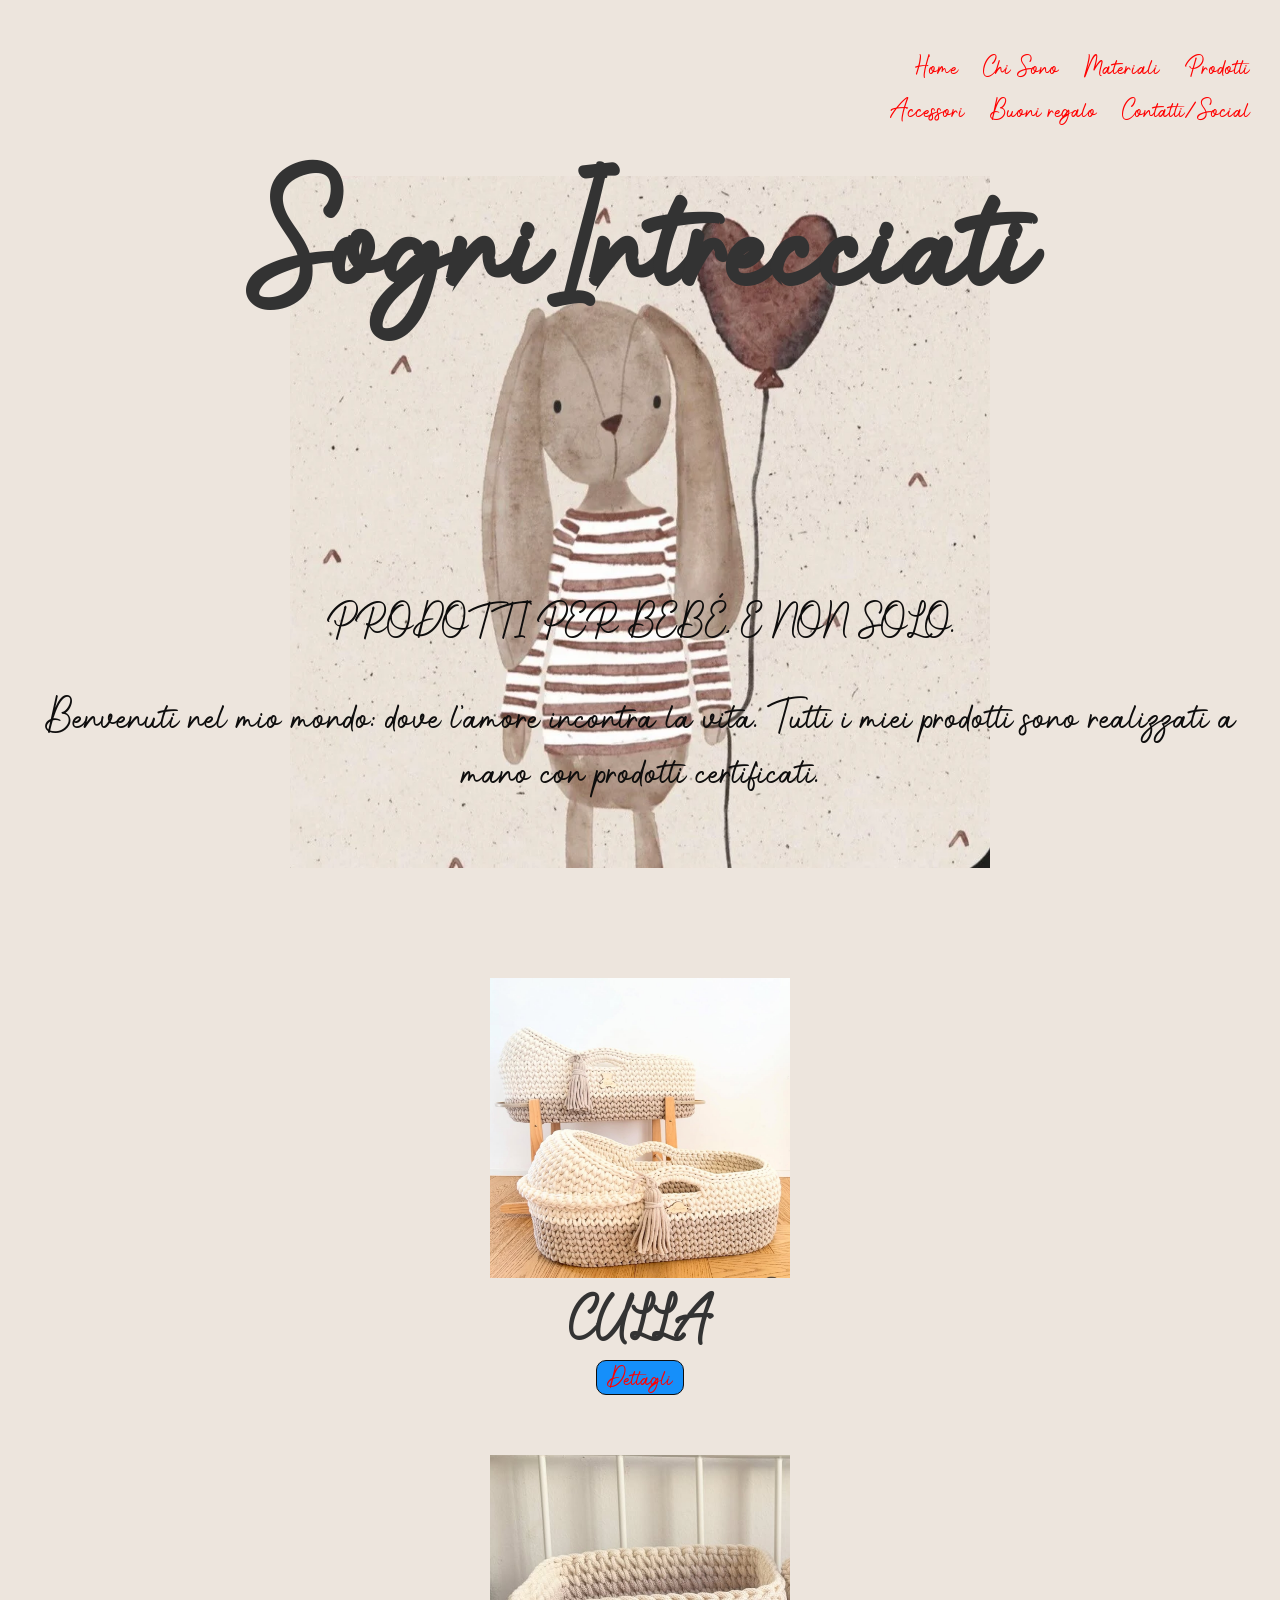
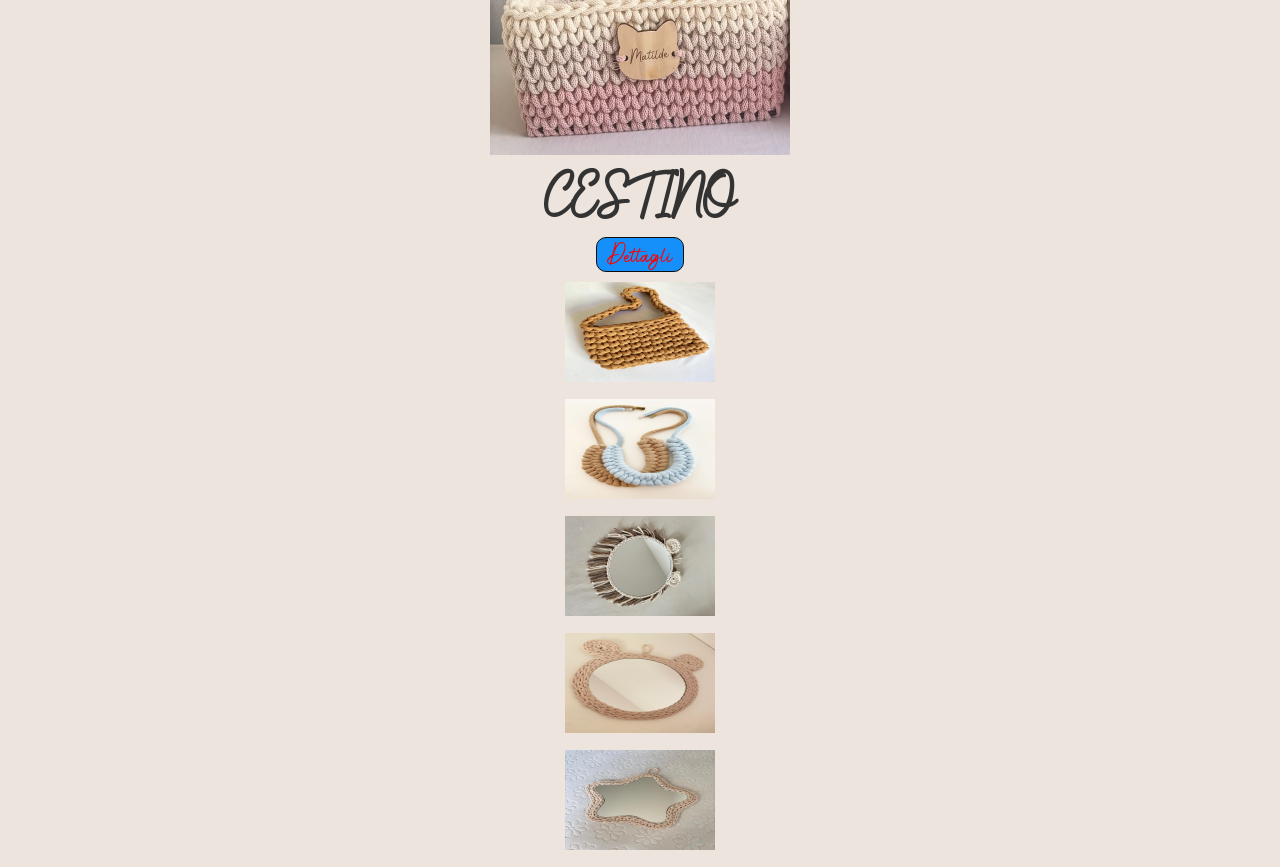
==== index.html @ f7baa065 "Merge branch 'main' of https://github.com/Danilo-comi/Sogni-intreciati" ====
<!DOCTYPE html>
<html lang="it">
<head>
    <meta charset="UTF-8">
    <meta name="viewport" content="width=device-width, initial-scale=1.0">
    <title>Sogni Intrecciati</title>
    <link rel="stylesheet" href="style.css">
    
</head>
<body>

<!--qua è da mettere un banner dove scorrerano gli sconti e le promoizioni della spedizione-->

    <div class="banner-sopra"> <!-- i vari links è meglio metterli con il rif <a> in modo da modificarli senza nessun problema-->
    <a href="/index.html">Home</a>
    <a href="/chi_sono.html">Chi Sono</a>
    <a href="/materiali.html">Materiali</a>
    <a href="/scheda-prodotto.html">Prodotti</a>
    </div>
    <div class="banner-sotto">
    <a href="/Accessori.html">Accessori</a>
    <a href="/buoni-regali">Buoni regalo</a>
    <a href="/contatti.html">Contatti/Social</a>
    </div>
    <div class="mio-banner">
    <img src="/immagini/Coniglio .jpg" alt="Coniglio">
    
    <div class="testo-sovrapposto">
        <!-- Questo finisce in alto -->
        <h1>SogniIntrecciati</h1>
        
        <!-- Questo blocco finisce in basso -->
        <div class="testi-basso">
            <p>PRODOTTI PER BEBÉ, E NON SOLO.</p>
            <p>Benvenuti nel mio mondo: dove l'amore incontra la vita. Tutti i miei prodotti sono realizzati a mano con prodotti certificati.</p>
        </div>
    </div>
</div>
  
<div class="prodotti">
    <!-- prima immagine -->
    <div class="culla">
        
     <div class="img-culla">
     <img src="/immagini/culla.jpg" alt="culla" width="300px" height="300px">
     </div>
     <div class="testo-culla">
     <h4>CULLA<h4> 
     </div>
     <div class="dettagli">
     <a href="Prodotti/Culla.html">Dettagli</a>
     </div>
    </div>


 <!-- seconda immagine -->
    <div class="cestino">
        
        <div class="img-cestino">
    <img src="/immagini/cestino.jpg" alt="cestino" width="300" height="300">
    </div>
    <div class="testo-cestino"> 
         <h4>CESTINO</h4>
        </div>
     <div class="dettagli">
    <a href="Prodotti/Cestino.html">Dettagli</a>
    </div>
    </div>
      
    <!-- terza immagine -->
    <li><img src="/immagini/BORSA MARRONE.jpg" alt="borsa marrone" width="150" height="100"></li>
    
    
    <!-- quarta immagine -->
    <li><img src="/immagini/COLLANE.jpg" alt="collane" width="150" height="100"></li>
    
    
    <!-- quinta immagine -->
    <li><img src="/immagini/SPECCHIO LEONE .jpg" alt="specchio leone" width="150" height="100"></li>
    
    
    <!-- sesta immagine -->
    <li><img src="/immagini/SPECCHIO ORSO 1.jpg" alt="specchio orso" width="150" height="100"></li>
    
    
    <!--settima immagine -->
    <li><img src="/immagini/SPECCHIO STELLA.jpg" alt="specchio stella" width="150" height="100"></li>
<div class="footer">

</div>

</div>
</body>
</html>
---- style.css ----
@font-face {
  font-family: 'Photoshoot';
  src: url('Font/Photoshoot.woff2') format('woff2');
  font-style: normal;
  font-display: swap;
}

body {
  /* Scegli il colore di sfondo che preferisci per tutta la pagina */
  background-color: #EDE5DD;
  background-image: url("data:image/svg+xml,%3Csvg xmlns='http://w3.org' width='120' height='120' viewBox='0 0 120 120'%3E%3Ccircle cx='18' cy='24' r='1.1' fill='%234A433E' opacity='0.65'/%3E%3Ccircle cx='75' cy='15' r='0.8' fill='%23C4B9AE' opacity='0.8'/%3E%3Ccircle cx='105' cy='48' r='1.3' fill='%234A433E' opacity='0.5'/%3E%3Ccircle cx='42' cy='68' r='0.9' fill='%23C4B9AE' opacity='0.9'/%3E%3Ccircle cx='88' cy='92' r='1.2' fill='%234A433E' opacity='0.6'/%3E%3Ccircle cx='15' cy='98' r='0.7' fill='%234A433E' opacity='0.5'/%3E%3Ccircle cx='62' cy='45' r='0.8' fill='%234A433E' opacity='0.4'/%3E%3Ccircle cx='32' cy='112' r='1' fill='%23C4B9AE' opacity='0.75'/%3E%3Ccircle cx='112' cy='105' r='0.8' fill='%23C4B9AE' opacity='0.85'/%3E%3C/svg%3E");
  background-repeat: repeat;
  color: #38312C;
  box-sizing: border-box;
  margin: 0;
  padding: 0;
  overflow-x: hidden;/* Evita lo scorrimento orizzontale */
  /* Il browser cercherà il font "Photoshoot" tra quelli installati nel sistema */
  font-family: "Photoshoot", sans-serif;
  color: #333;
}

a {
  text-decoration: none; /* toglie la sottolineatura */
  border: none; /* toglie il bordo*/
  border-radius: 10px;
  background-color: transparent;
  color: red;
  font-size: 24px;
  box-sizing: border-box;
  margin-inline: 10px;
  font-family: "Photoshoot", sans-serif;
}

.banner-sopra, .banner-sotto{
  display: flex;
  align-items: center;
  justify-content: flex-end;
  border: none;
  background-color: transparent;
  gap: 5px;
  margin: 50px 20px 50px 0;
}

.banner-sotto{
  margin-top: -40px;
}

/* 1. Crea la griglia che unisce gli elementi nello stesso spazio */
.mio-banner {
  display: grid;
  width: 100%;
  max-width: 700px;
  /* Puoi ridimensionare il box modificando questo valore */
  margin: 0 auto;
  /* Centra il box nella pagina */
  position: relative;
  margin-top: 20px;
}

.mio-banner>* {
  grid-column: 1;
  grid-row: 1;
}

.mio-banner img {
  width: 100%;
  height: auto;
  display: block;
}

/* La magia avviene qui */
.testo-sovrapposto {
  display: flex;
  flex-direction: column;
  justify-content: space-between;
  /* Spinge il titolo in alto e il blocco dei paragrafi in basso */
  align-items: center;
  text-align: center;
  padding: 30px 20px;
  width: 100vw;
  /* Larghezza 100% della finestra del browser */
  position: relative;
  left: 50%;
  right: 50%;
  margin-left: -50vw;
  margin-right: -50vw;
  box-sizing: border-box;
}

/* Stili del testo */
.testo-sovrapposto h1 {
  font-size: 150px;
  color: #333333;
  margin-top: -90px;
  padding: 20px;
}

.testi-basso {
  width: 100%;
  font-size: 40px;
  color: #0e0d0d;
  padding-top: 30px;
}

.prodotti {
  display: flex;
  flex-direction: column;
  justify-content: space-between;
  align-items: center;
  text-align: center;
  list-style: none;
  padding-top: 60px;
  gap: 10px;
}

.dettagli {
  border: #0e0d0d 1px solid;
  margin-left: 100px;
  margin-right: 100px;
  text-align: center;
  border-radius: 10px;
  align-content: center;
  background-color: rgb(21, 143, 250);
  margin-top: auto;
}

.culla {
  display: flex;
  flex-direction: column;
  justify-content: center;
  align-items: center;
  margin-top: 50px;
}

.testo-culla {
  font-size: 50px;
  margin: -60px;
}

.img-culla {
  display: flex;
}

.cestino {
  display: flex;
  flex-direction: column;
  justify-content: center;
  align-items: center;
  margin-top: 50px;
}

.testo-cestino {
  font-size: 50px;
  margin: -60px;
}

.img-cestino {
  display: flex;
}
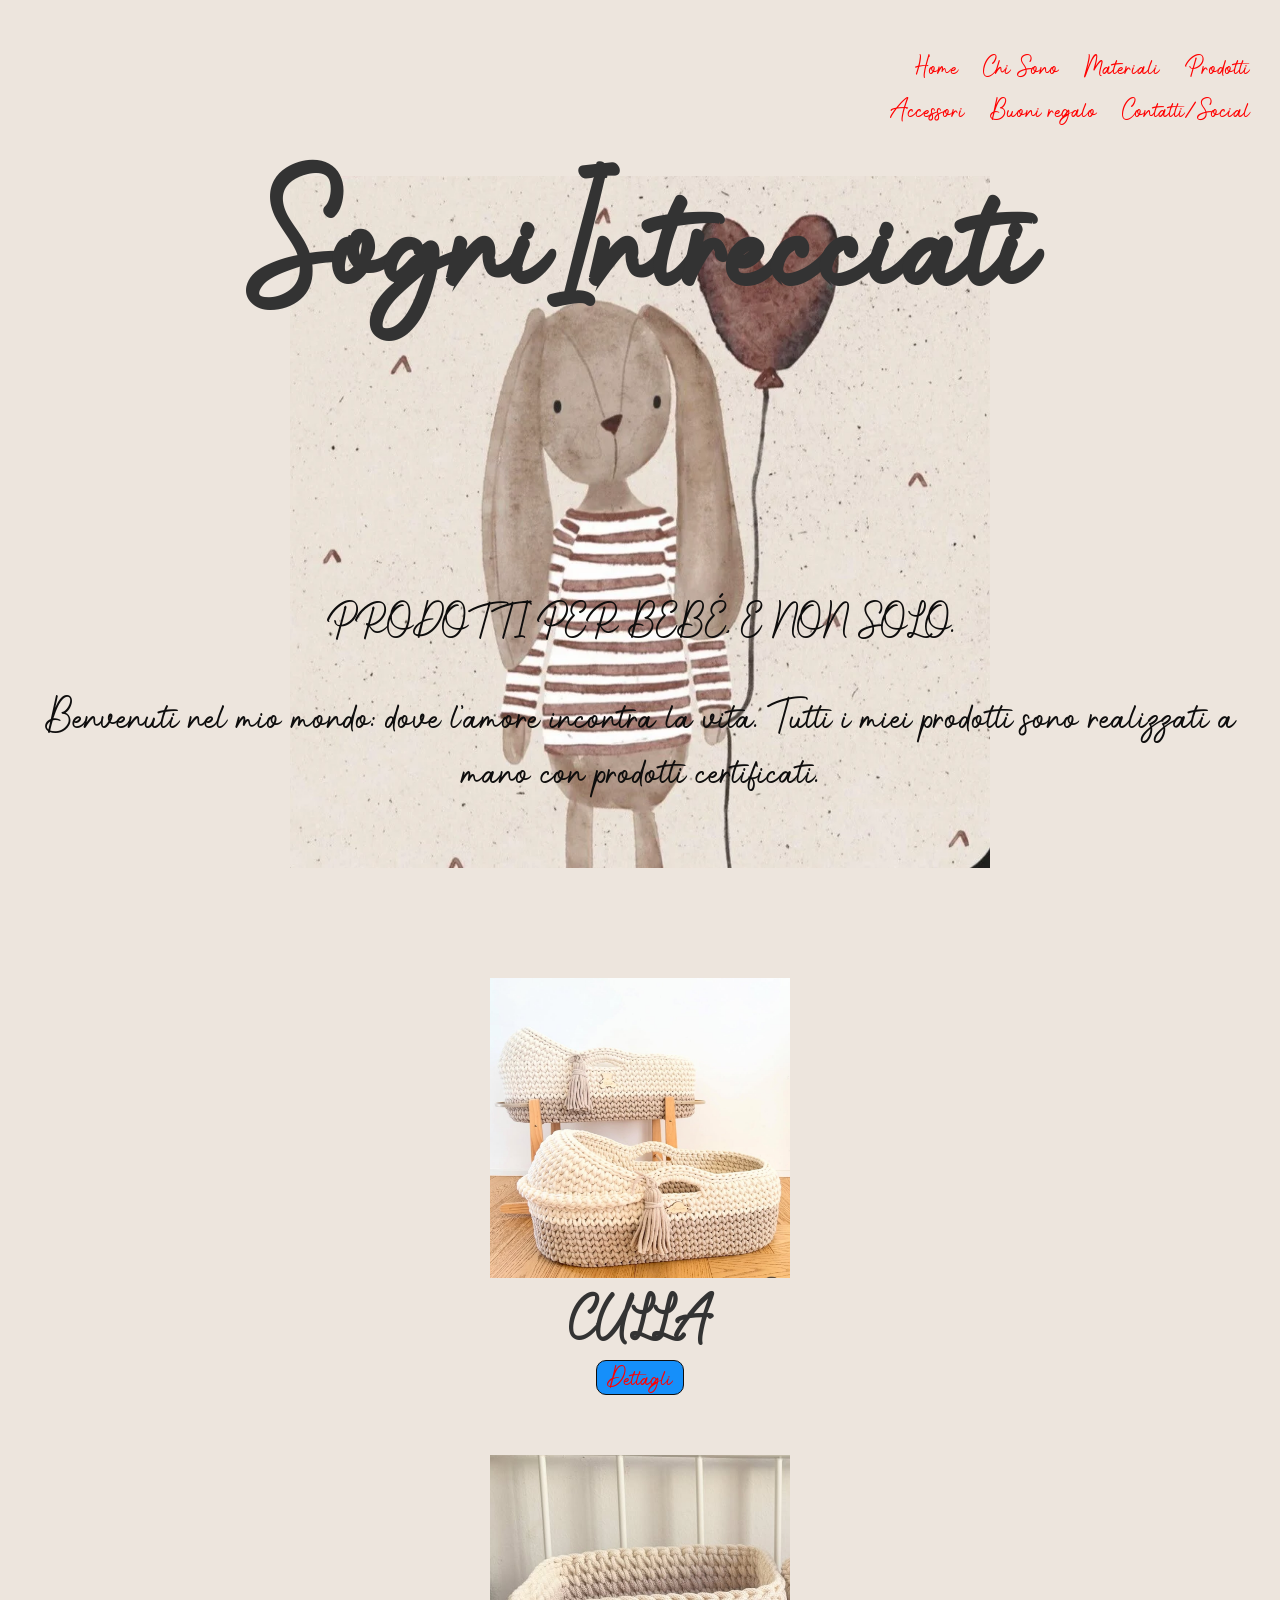
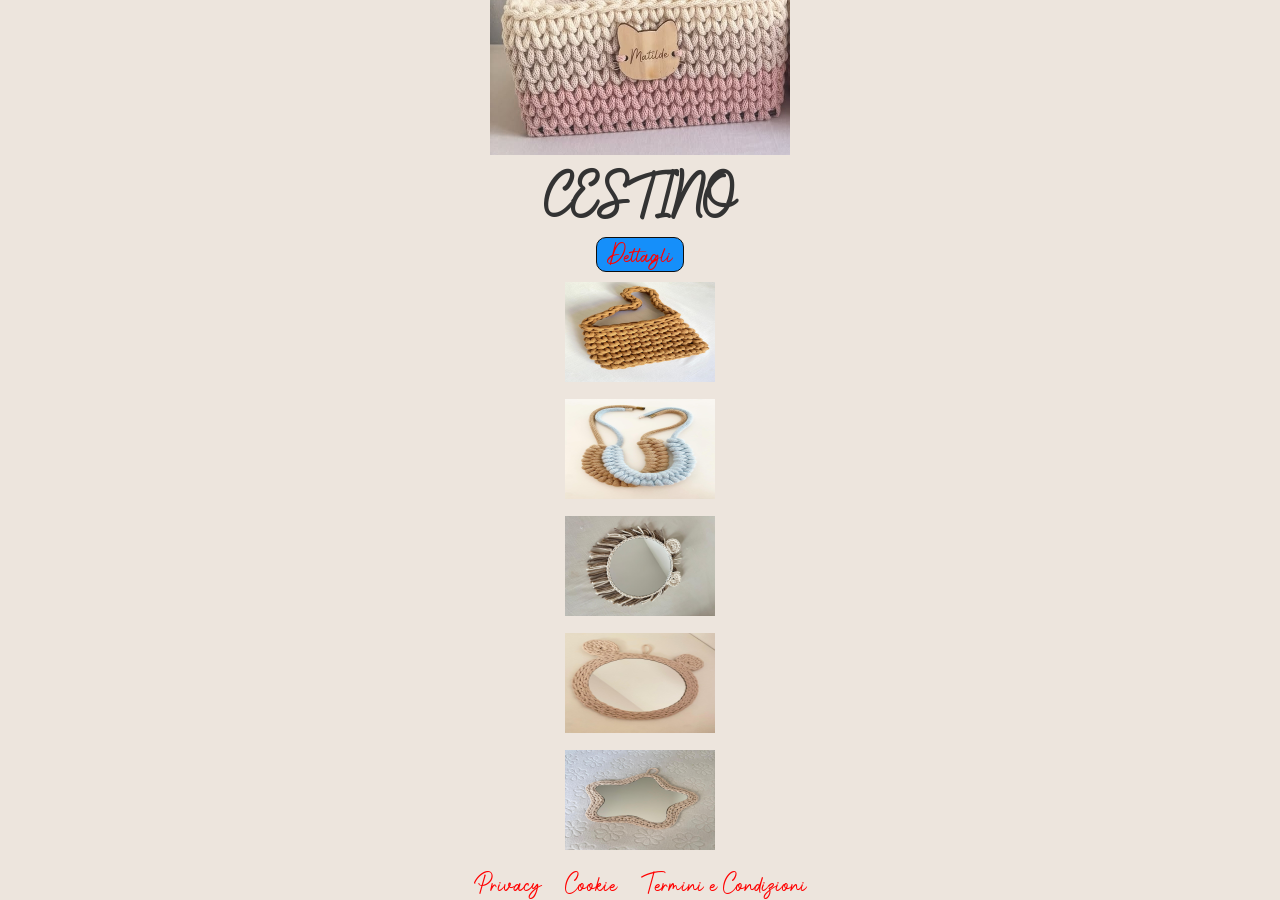
==== commit 95793c7e: "aggiunto privacy, cookie e termini-condizioni e modificato style.css per tutti" ====
--- a/index.html
+++ b/index.html
@@ -1,94 +1,101 @@
 <!DOCTYPE html>
 <html lang="it">
+
 <head>
     <meta charset="UTF-8">
     <meta name="viewport" content="width=device-width, initial-scale=1.0">
     <title>Sogni Intrecciati</title>
     <link rel="stylesheet" href="style.css">
-    
+
 </head>
+
 <body>
 
-<!--qua è da mettere un banner dove scorrerano gli sconti e le promoizioni della spedizione-->
+    <!--qua è da mettere un banner dove scorrerano gli sconti e le promoizioni della spedizione-->
 
-    <div class="banner-sopra"> <!-- i vari links è meglio metterli con il rif <a> in modo da modificarli senza nessun problema-->
-    <a href="/index.html">Home</a>
-    <a href="/chi_sono.html">Chi Sono</a>
-    <a href="/materiali.html">Materiali</a>
-    <a href="/scheda-prodotto.html">Prodotti</a>
+    <div class="banner-sopra">
+        <!-- i vari links è meglio metterli con il rif <a> in modo da modificarli senza nessun problema-->
+        <a href="/index.html">Home</a>
+        <a href="/chi_sono.html">Chi Sono</a>
+        <a href="/materiali.html">Materiali</a>
+        <a href="/scheda-prodotto.html">Prodotti</a>
     </div>
     <div class="banner-sotto">
-    <a href="/Accessori.html">Accessori</a>
-    <a href="/buoni-regali">Buoni regalo</a>
-    <a href="/contatti.html">Contatti/Social</a>
+        <a href="/Accessori.html">Accessori</a>
+        <a href="/buoni-regali">Buoni regalo</a>
+        <a href="/contatti.html">Contatti/Social</a>
     </div>
     <div class="mio-banner">
-    <img src="/immagini/Coniglio .jpg" alt="Coniglio">
-    
-    <div class="testo-sovrapposto">
-        <!-- Questo finisce in alto -->
-        <h1>SogniIntrecciati</h1>
-        
-        <!-- Questo blocco finisce in basso -->
-        <div class="testi-basso">
-            <p>PRODOTTI PER BEBÉ, E NON SOLO.</p>
-            <p>Benvenuti nel mio mondo: dove l'amore incontra la vita. Tutti i miei prodotti sono realizzati a mano con prodotti certificati.</p>
+        <img src="/immagini/Coniglio .jpg" alt="Coniglio">
+
+        <div class="testo-sovrapposto">
+            <!-- Questo finisce in alto -->
+            <h1>SogniIntrecciati</h1>
+
+            <!-- Questo blocco finisce in basso -->
+            <div class="testi-basso">
+                <p>PRODOTTI PER BEBÉ, E NON SOLO.</p>
+                <p>Benvenuti nel mio mondo: dove l'amore incontra la vita. Tutti i miei prodotti sono realizzati a mano
+                    con prodotti certificati.</p>
+            </div>
         </div>
     </div>
-</div>
-  
-<div class="prodotti">
-    <!-- prima immagine -->
-    <div class="culla">
-        
-     <div class="img-culla">
-     <img src="/immagini/culla.jpg" alt="culla" width="300px" height="300px">
-     </div>
-     <div class="testo-culla">
-     <h4>CULLA<h4> 
-     </div>
-     <div class="dettagli">
-     <a href="Prodotti/Culla.html">Dettagli</a>
-     </div>
-    </div>
+
+    <div class="prodotti">
+        <!-- prima immagine -->
+        <div class="culla">
+
+            <div class="img-culla">
+                <img src="/immagini/culla.jpg" alt="culla" width="300px" height="300px">
+            </div>
+            <div class="testo-culla">
+                <h4>CULLA<h4>
+            </div>
+            <div class="dettagli">
+                <a href="Prodotti/Culla.html">Dettagli</a>
+            </div>
+        </div>
 
 
- <!-- seconda immagine -->
-    <div class="cestino">
-        
-        <div class="img-cestino">
-    <img src="/immagini/cestino.jpg" alt="cestino" width="300" height="300">
+        <!-- seconda immagine -->
+        <div class="cestino">
+
+            <div class="img-cestino">
+                <img src="/immagini/cestino.jpg" alt="cestino" width="300" height="300">
+            </div>
+            <div class="testo-cestino">
+                <h4>CESTINO</h4>
+            </div>
+            <div class="dettagli">
+                <a href="Prodotti/Cestino.html">Dettagli</a>
+            </div>
+        </div>
+
+        <!-- terza immagine -->
+        <li><img src="/immagini/BORSA MARRONE.jpg" alt="borsa marrone" width="150" height="100"></li>
+
+
+        <!-- quarta immagine -->
+        <li><img src="/immagini/COLLANE.jpg" alt="collane" width="150" height="100"></li>
+
+
+        <!-- quinta immagine -->
+        <li><img src="/immagini/SPECCHIO LEONE .jpg" alt="specchio leone" width="150" height="100"></li>
+
+
+        <!-- sesta immagine -->
+        <li><img src="/immagini/SPECCHIO ORSO 1.jpg" alt="specchio orso" width="150" height="100"></li>
+
+
+        <!--settima immagine -->
+        <li><img src="/immagini/SPECCHIO STELLA.jpg" alt="specchio stella" width="150" height="100"></li>
+        <div class="footer">
+            <a href="/privacy-police.html">Privacy</a>
+            <a href="/cookie-police.html">Cookie</a>
+            <a href="/termini-condizioni.html">Termini e Condizioni</a>
+        </div>
+
     </div>
-    <div class="testo-cestino"> 
-         <h4>CESTINO</h4>
-        </div>
-     <div class="dettagli">
-    <a href="Prodotti/Cestino.html">Dettagli</a>
-    </div>
-    </div>
-      
-    <!-- terza immagine -->
-    <li><img src="/immagini/BORSA MARRONE.jpg" alt="borsa marrone" width="150" height="100"></li>
-    
-    
-    <!-- quarta immagine -->
-    <li><img src="/immagini/COLLANE.jpg" alt="collane" width="150" height="100"></li>
-    
-    
-    <!-- quinta immagine -->
-    <li><img src="/immagini/SPECCHIO LEONE .jpg" alt="specchio leone" width="150" height="100"></li>
-    
-    
-    <!-- sesta immagine -->
-    <li><img src="/immagini/SPECCHIO ORSO 1.jpg" alt="specchio orso" width="150" height="100"></li>
-    
-    
-    <!--settima immagine -->
-    <li><img src="/immagini/SPECCHIO STELLA.jpg" alt="specchio stella" width="150" height="100"></li>
-<div class="footer">
+</body>
 
-</div>
-
-</div>
-</body>
 </html>
--- a/style.css
+++ b/style.css
@@ -157,4 +157,117 @@
 
 .img-cestino {
   display: flex;
-}+}
+
+
+
+
+
+
+
+
+
+
+
+
+
+
+
+
+
+
+
+
+
+
+
+
+
+
+
+/* Stili per le pagine legali (Privacy, Cookie, Termini) */
+.legal-header {
+  background-color: #ffffff;
+  border-bottom: 1px solid #e5e7eb;
+  padding: 1rem 1.5rem;
+}
+
+.legal-header-container {
+  max-width: 800px;
+  margin: 0 auto;
+  display: flex;
+  justify-content: space-between;
+  align-items: center;
+}
+
+.brand-link {
+  font-weight: 700;
+  font-size: 1.2rem;
+  color: #111827;
+  text-decoration: none;
+}
+
+.back-link {
+  font-size: 0.9rem;
+  color: #4b5563;
+  text-decoration: none;
+  font-weight: 500;
+}
+
+.back-link:hover {
+  color: #111827;
+  text-decoration: underline;
+}
+
+.legal-page {
+ background-color: transparent;
+  padding: 3rem 1.5rem;
+  min-height: 70vh;
+}
+
+.legal-content {
+  max-width: 800px; /* Larghezza ideale per la lettura di testi lunghi */
+  margin: 0 auto;
+  background-color: #F6F1EC;
+  border: 1px solid #D5C8BC;
+  padding: 2.5rem;
+  border-radius: 8px;
+  box-shadow: 0 1px 3px rgba(0, 0, 0, 0.08);
+  font-family: system-ui, -apple-system, sans-serif;
+  color: #374151;
+  line-height: 1.7;
+}
+
+.legal-content h1 {
+  font-size: 2rem;
+  color: #111827;
+  margin-bottom: 0.5rem;
+}
+
+.last-updated {
+  font-size: 0.85rem;
+  color: #6b7280;
+  margin-bottom: 2rem;
+  padding-bottom: 1rem;
+  border-bottom: 1px solid #e5e7eb;
+}
+
+.legal-content section {
+  margin-bottom: 1.75rem;
+}
+
+.legal-content h2 {
+  font-size: 1.25rem;
+  color: #1f2937;
+  margin-bottom: 0.75rem;
+}
+
+.legal-content p,
+.legal-content ul {
+  margin-bottom: 1rem;
+  font-size: 0.95rem;
+}
+
+.legal-content ul {
+  padding-left: 1.5rem;
+}
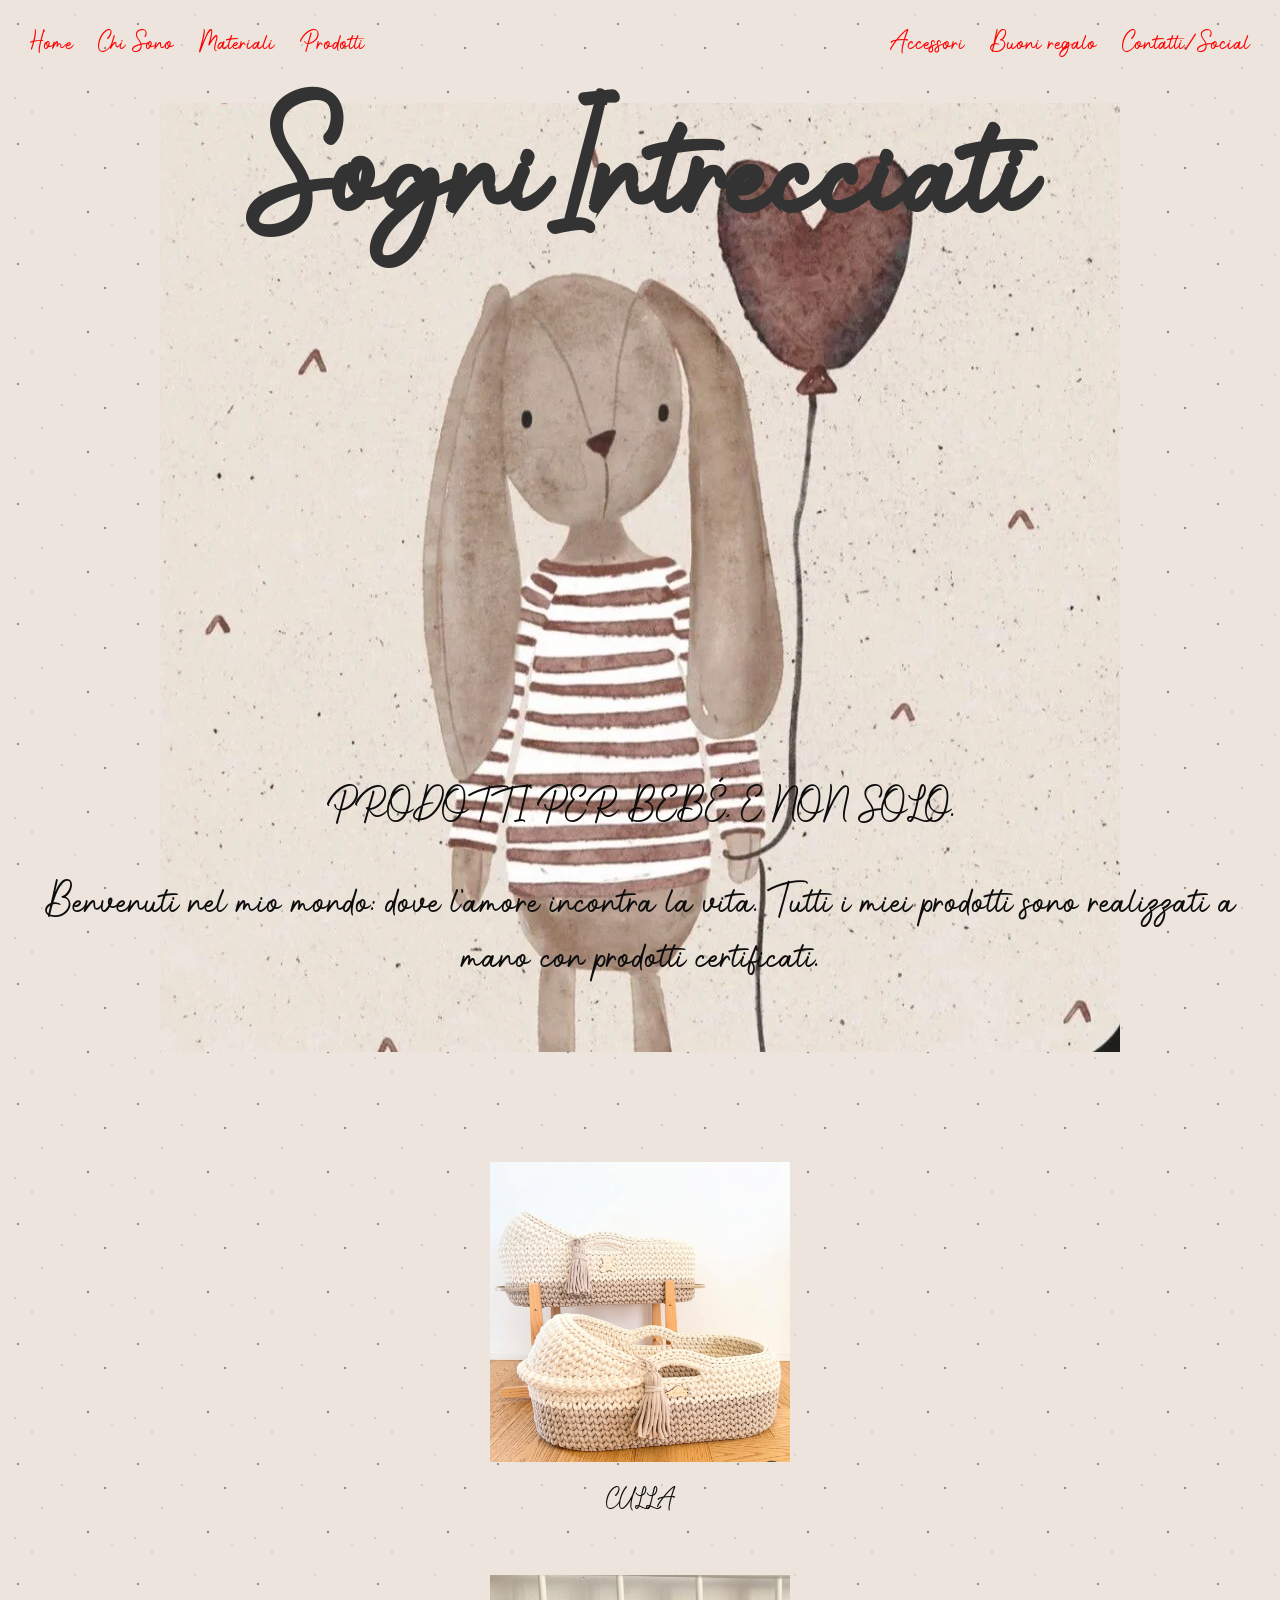
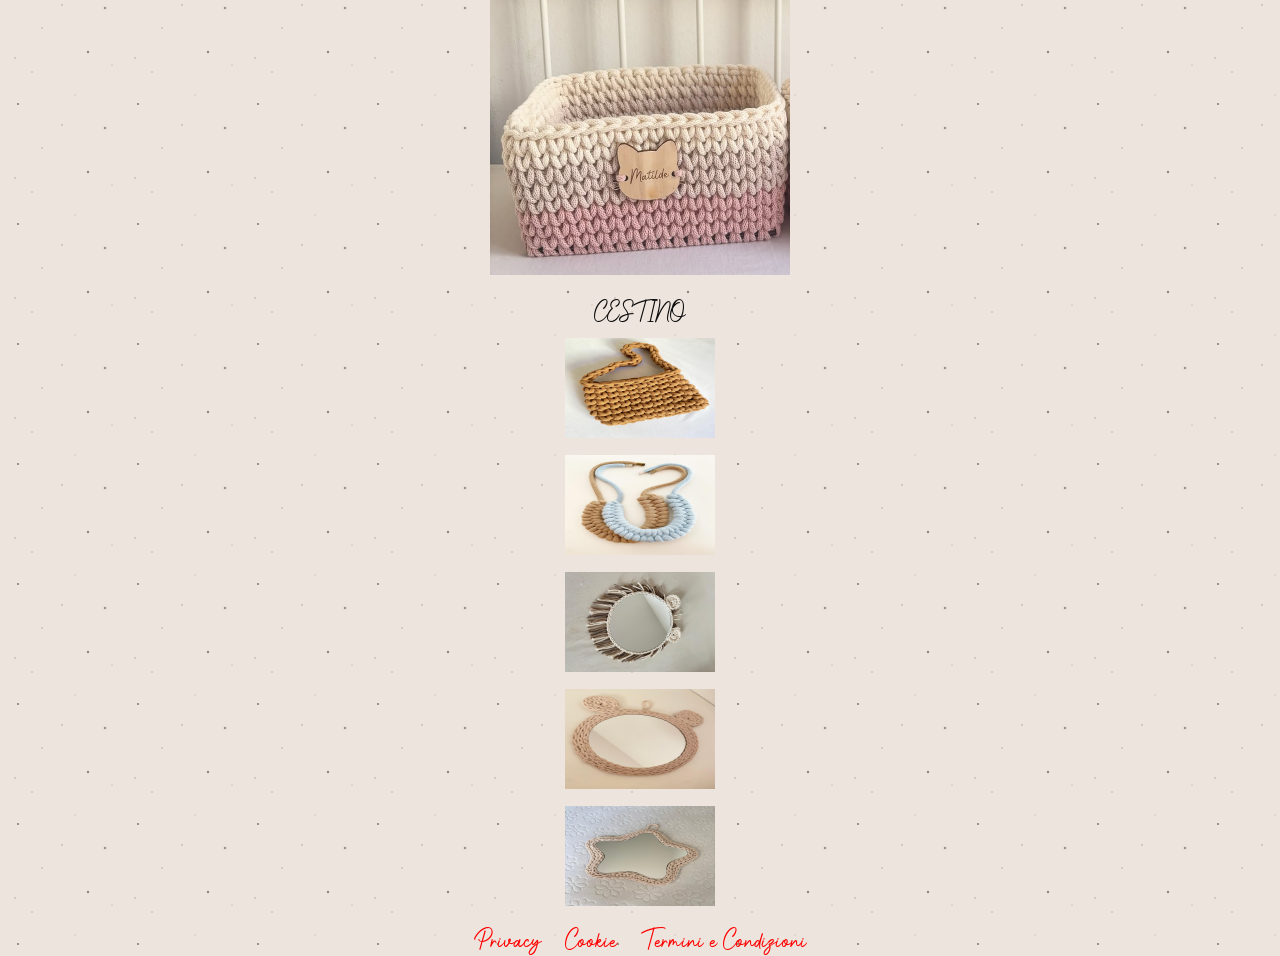
==== commit dff52216: "aggiorn. chi-sono e cestino" ====
--- a/index.html
+++ b/index.html
@@ -13,18 +13,19 @@
 
     <!--qua è da mettere un banner dove scorrerano gli sconti e le promoizioni della spedizione-->
 
-    <div class="banner-sopra">
-        <!-- i vari links è meglio metterli con il rif <a> in modo da modificarli senza nessun problema-->
-        <a href="/index.html">Home</a>
-        <a href="/chi_sono.html">Chi Sono</a>
-        <a href="/materiali.html">Materiali</a>
-        <a href="/scheda-prodotto.html">Prodotti</a>
-    </div>
-    <div class="banner-sotto">
-        <a href="/Accessori.html">Accessori</a>
-        <a href="/buoni-regali">Buoni regalo</a>
-        <a href="/contatti.html">Contatti/Social</a>
-    </div>
+    <header class="bottoni">
+        <nav class="banner-sopra" aria-label="Navigazione principale">
+            <a href="/index.html">Home</a>
+            <a href="/chi-sono.html">Chi Sono</a>
+            <a href="/materiali.html">Materiali</a>
+            <a href="Prodotti/Cestino.html">Prodotti</a>
+        </nav>
+        <nav class="banner-sotto" aria-label="Navigazione secondaria">
+            <a href="/accessori.html">Accessori</a>
+            <a href="/buoni-regalo.html">Buoni regalo</a>
+            <a href="/contatti.html">Contatti/Social</a>
+        </nav>
+    </header>
     <div class="mio-banner">
         <img src="/immagini/Coniglio .jpg" alt="Coniglio">
 
@@ -48,11 +49,9 @@
             <div class="img-culla">
                 <img src="/immagini/culla.jpg" alt="culla" width="300px" height="300px">
             </div>
-            <div class="testo-culla">
-                <h4>CULLA<h4>
-            </div>
+
             <div class="dettagli">
-                <a href="Prodotti/Culla.html">Dettagli</a>
+                <a href="Prodotti/Culla.html">CULLA</a>
             </div>
         </div>
 
@@ -63,11 +62,9 @@
             <div class="img-cestino">
                 <img src="/immagini/cestino.jpg" alt="cestino" width="300" height="300">
             </div>
-            <div class="testo-cestino">
-                <h4>CESTINO</h4>
-            </div>
+
             <div class="dettagli">
-                <a href="Prodotti/Cestino.html">Dettagli</a>
+                <a href="Prodotti/Cestino.html">CESTINO </a>
             </div>
         </div>
 
@@ -89,11 +86,15 @@
 
         <!--settima immagine -->
         <li><img src="/immagini/SPECCHIO STELLA.jpg" alt="specchio stella" width="150" height="100"></li>
-        <div class="footer">
+
+
+
+
+        <footer class="footer">
             <a href="/privacy-police.html">Privacy</a>
             <a href="/cookie-police.html">Cookie</a>
             <a href="/termini-condizioni.html">Termini e Condizioni</a>
-        </div>
+        </footer>
 
     </div>
 </body>
--- a/style.css
+++ b/style.css
@@ -6,23 +6,21 @@
 }
 
 body {
-  /* Scegli il colore di sfondo che preferisci per tutta la pagina */
   background-color: #EDE5DD;
-  background-image: url("data:image/svg+xml,%3Csvg xmlns='http://w3.org' width='120' height='120' viewBox='0 0 120 120'%3E%3Ccircle cx='18' cy='24' r='1.1' fill='%234A433E' opacity='0.65'/%3E%3Ccircle cx='75' cy='15' r='0.8' fill='%23C4B9AE' opacity='0.8'/%3E%3Ccircle cx='105' cy='48' r='1.3' fill='%234A433E' opacity='0.5'/%3E%3Ccircle cx='42' cy='68' r='0.9' fill='%23C4B9AE' opacity='0.9'/%3E%3Ccircle cx='88' cy='92' r='1.2' fill='%234A433E' opacity='0.6'/%3E%3Ccircle cx='15' cy='98' r='0.7' fill='%234A433E' opacity='0.5'/%3E%3Ccircle cx='62' cy='45' r='0.8' fill='%234A433E' opacity='0.4'/%3E%3Ccircle cx='32' cy='112' r='1' fill='%23C4B9AE' opacity='0.75'/%3E%3Ccircle cx='112' cy='105' r='0.8' fill='%23C4B9AE' opacity='0.85'/%3E%3C/svg%3E");
+  background-image: url("data:image/svg+xml,%3Csvg xmlns='http://www.w3.org/2000/svg' width='120' height='120' viewBox='0 0 120 120'%3E%3Ccircle cx='18' cy='24' r='1.1' fill='%234A433E' opacity='0.65'/%3E%3Ccircle cx='75' cy='15' r='0.8' fill='%23C4B9AE' opacity='0.8'/%3E%3Ccircle cx='105' cy='48' r='1.3' fill='%234A433E' opacity='0.5'/%3E%3Ccircle cx='42' cy='68' r='0.9' fill='%23C4B9AE' opacity='0.9'/%3E%3Ccircle cx='88' cy='92' r='1.2' fill='%234A433E' opacity='0.6'/%3E%3Ccircle cx='15' cy='98' r='0.7' fill='%234A433E' opacity='0.5'/%3E%3Ccircle cx='62' cy='45' r='0.8' fill='%234A433E' opacity='0.4'/%3E%3Ccircle cx='32' cy='112' r='1' fill='%23C4B9AE' opacity='0.75'/%3E%3Ccircle cx='112' cy='105' r='0.8' fill='%23C4B9AE' opacity='0.85'/%3E%3C/svg%3E");
   background-repeat: repeat;
   color: #38312C;
-  box-sizing: border-box;
   margin: 0;
   padding: 0;
-  overflow-x: hidden;/* Evita lo scorrimento orizzontale */
-  /* Il browser cercherà il font "Photoshoot" tra quelli installati nel sistema */
+  overflow-x: hidden;
   font-family: "Photoshoot", sans-serif;
-  color: #333;
 }
 
 a {
-  text-decoration: none; /* toglie la sottolineatura */
-  border: none; /* toglie il bordo*/
+  text-decoration: none;
+  /* toglie la sottolineatura */
+  border: none;
+  /* toglie il bordo*/
   border-radius: 10px;
   background-color: transparent;
   color: red;
@@ -30,31 +28,55 @@
   box-sizing: border-box;
   margin-inline: 10px;
   font-family: "Photoshoot", sans-serif;
-}
-
-.banner-sopra, .banner-sotto{
-  display: flex;
-  align-items: center;
-  justify-content: flex-end;
+  transition: opacity 0.2s ease;
+}
+
+/* ==========================================================================
+   4. LINK E MENU DI NAVIGAZIONE
+   Definisce l'aspetto dei link (<a>) e centra le due righe del menu superiore.
+   ========================================================================== */
+a {
+  text-decoration: none;
   border: none;
+  border-radius: 10px;
   background-color: transparent;
+  color: red;
+  font-size: 24px;
+  margin-inline: 10px;
+  font-family: "Photoshoot", sans-serif;
+  transition: opacity 0.2s ease;
+}
+
+
+.bottoni {
+  display: flex;
+  flex-wrap: wrap;
+  justify-content: space-between;
+  align-items: center;
+  padding: 25px 20px;
+  gap: 15px;
+}
+
+.banner-sopra,
+.banner-sotto {
+  display: flex;
+  flex-wrap: wrap;
+  align-items: center;
   gap: 5px;
-  margin: 50px 20px 50px 0;
-}
-
-.banner-sotto{
-  margin-top: -40px;
-}
+  margin: 0;
+}
+
 
 /* 1. Crea la griglia che unisce gli elementi nello stesso spazio */
 .mio-banner {
   display: grid;
+  justify-content: center;
   width: 100%;
   max-width: 700px;
   /* Puoi ridimensionare il box modificando questo valore */
   margin: 0 auto;
+  position: relative;
   /* Centra il box nella pagina */
-  position: relative;
   margin-top: 20px;
 }
 
@@ -63,11 +85,7 @@
   grid-row: 1;
 }
 
-.mio-banner img {
-  width: 100%;
-  height: auto;
-  display: block;
-}
+
 
 /* La magia avviene qui */
 .testo-sovrapposto {
@@ -115,14 +133,16 @@
 }
 
 .dettagli {
-  border: #0e0d0d 1px solid;
   margin-left: 100px;
   margin-right: 100px;
   text-align: center;
   border-radius: 10px;
   align-content: center;
-  background-color: rgb(21, 143, 250);
-  margin-top: auto;
+  margin-top: 20px;
+}
+
+.dettagli a {
+  color: #0e0d0d;
 }
 
 .culla {
@@ -220,16 +240,16 @@
 }
 
 .legal-page {
- background-color: transparent;
+  background-color: transparent;
   padding: 3rem 1.5rem;
   min-height: 70vh;
 }
 
 .legal-content {
-  max-width: 800px; /* Larghezza ideale per la lettura di testi lunghi */
+  max-width: 800px;
+  /* Larghezza ideale per la lettura di testi lunghi */
   margin: 0 auto;
   background-color: #F6F1EC;
-  border: 1px solid #D5C8BC;
   padding: 2.5rem;
   border-radius: 8px;
   box-shadow: 0 1px 3px rgba(0, 0, 0, 0.08);
@@ -270,4 +290,4 @@
 
 .legal-content ul {
   padding-left: 1.5rem;
-}
+}
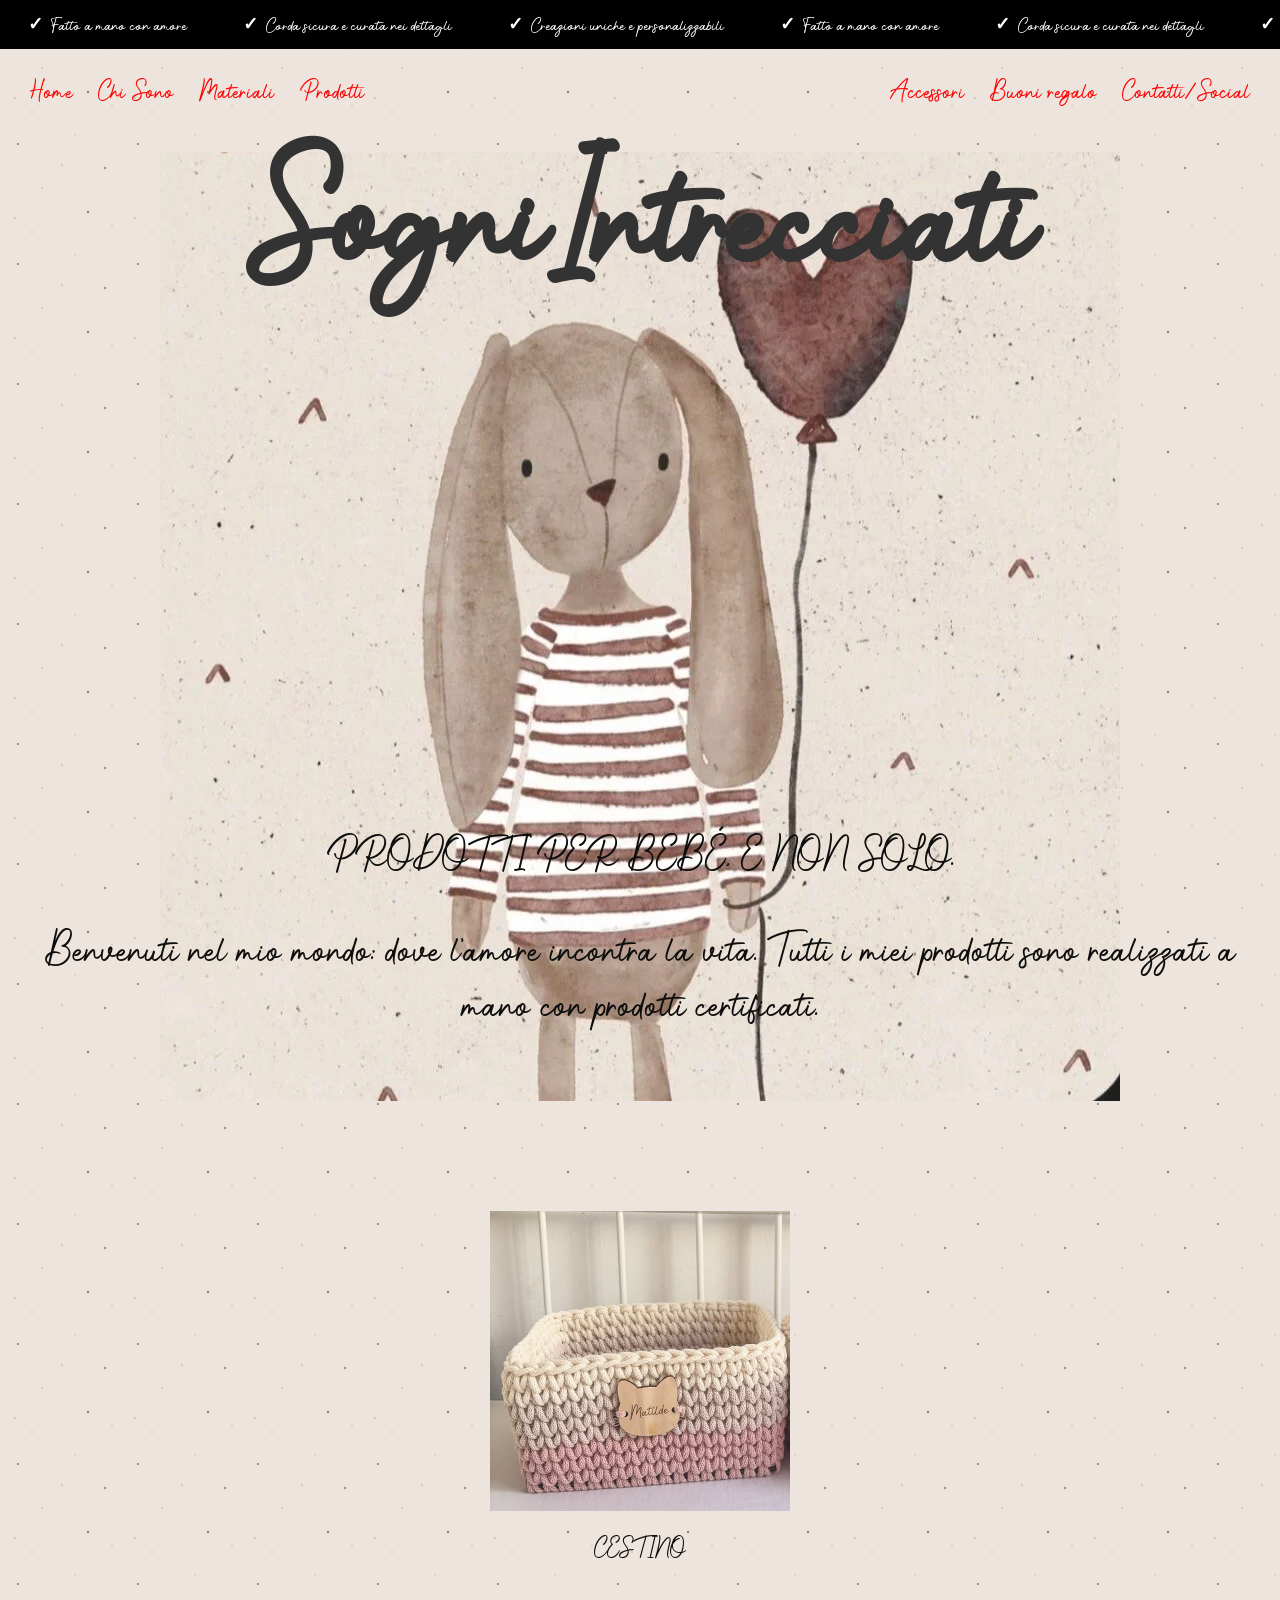
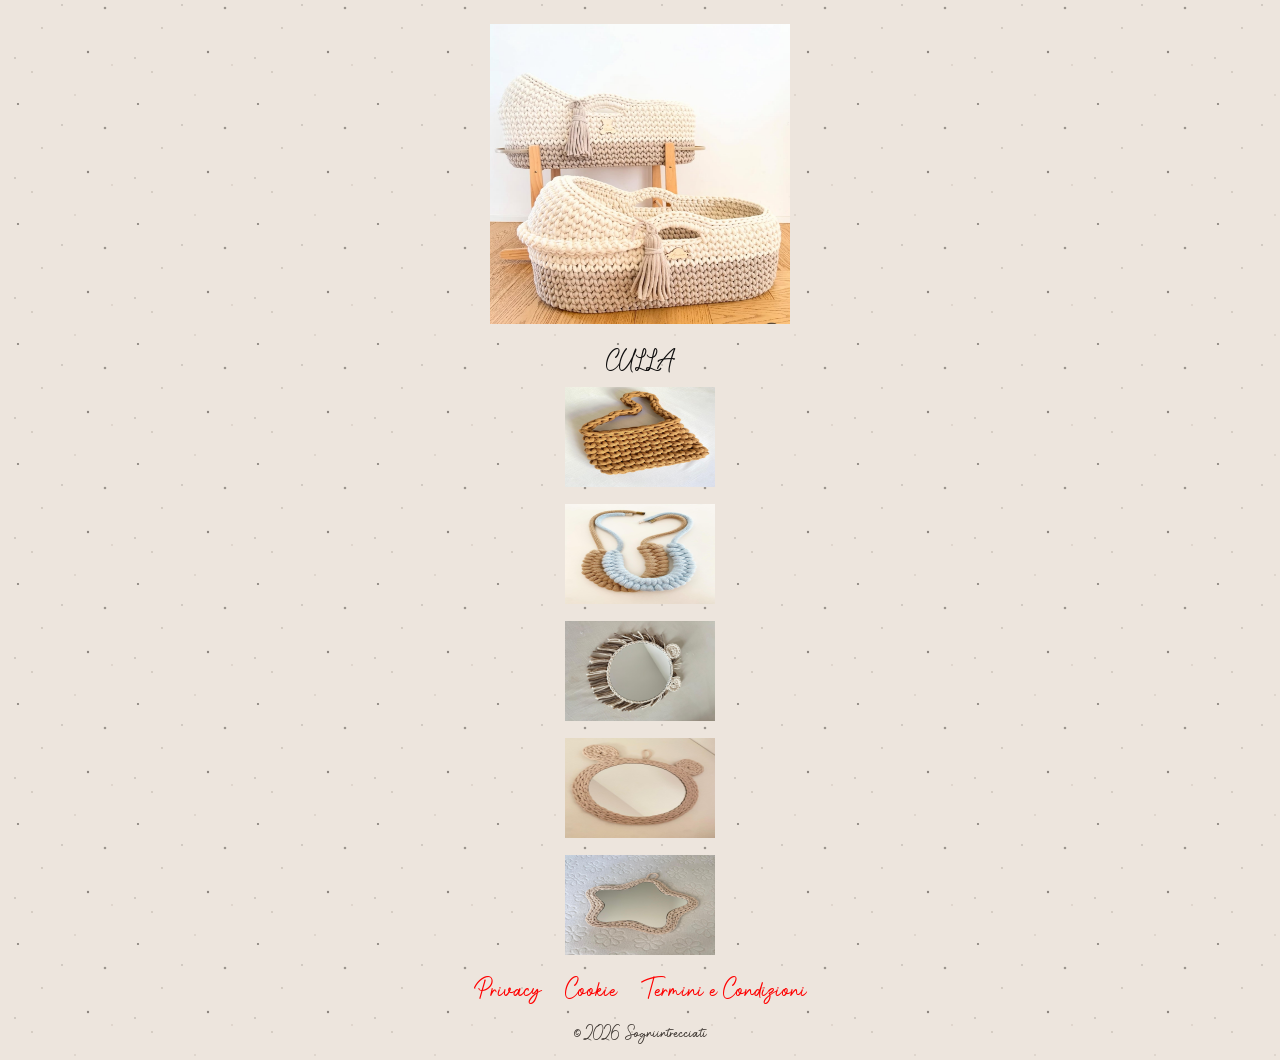
==== commit 062311c1: "aggior. chi sono e banner sconti" ====
--- a/index.html
+++ b/index.html
@@ -11,7 +11,30 @@
 
 <body>
 
-    <!--qua è da mettere un banner dove scorrerano gli sconti e le promoizioni della spedizione-->
+    <!--qua è da mettere un banner dove scorrerano gli sconti e le promozioni della spedizione-->
+    <div class="banner-check" role="region" aria-label="Punti di forza">
+        <div class="banner-traccia">
+            <ul class="banner-gruppo">
+                <li><span class="check" aria-hidden="true">✓</span> Fatto a mano con amore</li>
+                <li><span class="check" aria-hidden="true">✓</span> Corda sicura e curata nei dettagli</li>
+                <li><span class="check" aria-hidden="true">✓</span> Creazioni uniche e personalizzabili</li>
+                <li><span class="check" aria-hidden="true">✓</span> Fatto a mano con amore</li>
+                <li><span class="check" aria-hidden="true">✓</span> Corda sicura e curata nei dettagli</li>
+                <li><span class="check" aria-hidden="true">✓</span> Creazioni uniche e personalizzabili</li>
+            </ul>
+
+            <!-- Seconda metà identica -->
+            <ul class="banner-gruppo" aria-hidden="true">
+                <li><span class="check" aria-hidden="true">✓</span> Fatto a mano con amore</li>
+                <li><span class="check" aria-hidden="true">✓</span> Corda sicura e curata nei dettagli</li>
+                <li><span class="check" aria-hidden="true">✓</span> Creazioni uniche e personalizzabili</li>
+                <li><span class="check" aria-hidden="true">✓</span> Fatto a mano con amore</li>
+                <li><span class="check" aria-hidden="true">✓</span> Corda sicura e curata nei dettagli</li>
+                <li><span class="check" aria-hidden="true">✓</span> Creazioni uniche e personalizzabili</li>
+            </ul>
+        </div>
+    </div>
+
 
     <header class="bottoni">
         <nav class="banner-sopra" aria-label="Navigazione principale">
@@ -44,6 +67,19 @@
 
     <div class="prodotti">
         <!-- prima immagine -->
+        <div class="cestino">
+
+            <div class="img-cestino">
+                <img src="/immagini/cestino.jpg" alt="cestino" width="300" height="300">
+            </div>
+
+            <div class="dettagli">
+                <a href="Prodotti/Cestino.html">CESTINO </a>
+            </div>
+        </div>
+
+
+        <!-- seconda immagine -->
         <div class="culla">
 
             <div class="img-culla">
@@ -55,18 +91,6 @@
             </div>
         </div>
 
-
-        <!-- seconda immagine -->
-        <div class="cestino">
-
-            <div class="img-cestino">
-                <img src="/immagini/cestino.jpg" alt="cestino" width="300" height="300">
-            </div>
-
-            <div class="dettagli">
-                <a href="Prodotti/Cestino.html">CESTINO </a>
-            </div>
-        </div>
 
         <!-- terza immagine -->
         <li><img src="/immagini/BORSA MARRONE.jpg" alt="borsa marrone" width="150" height="100"></li>
@@ -94,6 +118,11 @@
             <a href="/privacy-police.html">Privacy</a>
             <a href="/cookie-police.html">Cookie</a>
             <a href="/termini-condizioni.html">Termini e Condizioni</a>
+
+            <class="registro">
+                <p>© 2026 Sogniintrecciati</p>
+                </class>
+
         </footer>
 
     </div>
--- a/style.css
+++ b/style.css
@@ -179,9 +179,65 @@
   display: flex;
 }
 
-
-
-
+.banner-check {
+  width: 100%;
+  background-color: #000000;
+  color: #FFFFFF;
+  overflow: hidden;
+  padding: 12px 0;
+}
+
+.banner-traccia {
+  display: flex;
+  flex-wrap: nowrap;
+  width: max-content;
+  animation: scorrimento-banner 30s linear infinite;
+}
+
+.banner-gruppo {
+  display: flex;
+  align-items: center;
+  flex-shrink: 0;
+  list-style: none;
+  margin: 0;
+  padding: 0;
+}
+
+.banner-gruppo li {
+  display: inline-flex;
+  align-items: center;
+  gap: 8px;
+  white-space: nowrap;
+  padding: 0 28px;
+  font-size: clamp(14px, 1.8vw, 18px);
+}
+
+.banner-gruppo .check {
+  font-weight: bold;
+}
+
+@keyframes scorrimento-banner {
+  0% {
+    transform: translate3d(0, 0, 0);
+  }
+
+  100% {
+    transform: translate3d(-50%, 0, 0);
+  }
+}
+
+@media (prefers-reduced-motion: reduce) {
+  .banner-traccia {
+    animation: none;
+    flex-wrap: wrap;
+    justify-content: center;
+    width: 100%;
+  }
+
+  .banner-gruppo[aria-hidden="true"] {
+    display: none;
+  }
+}
 
 
 
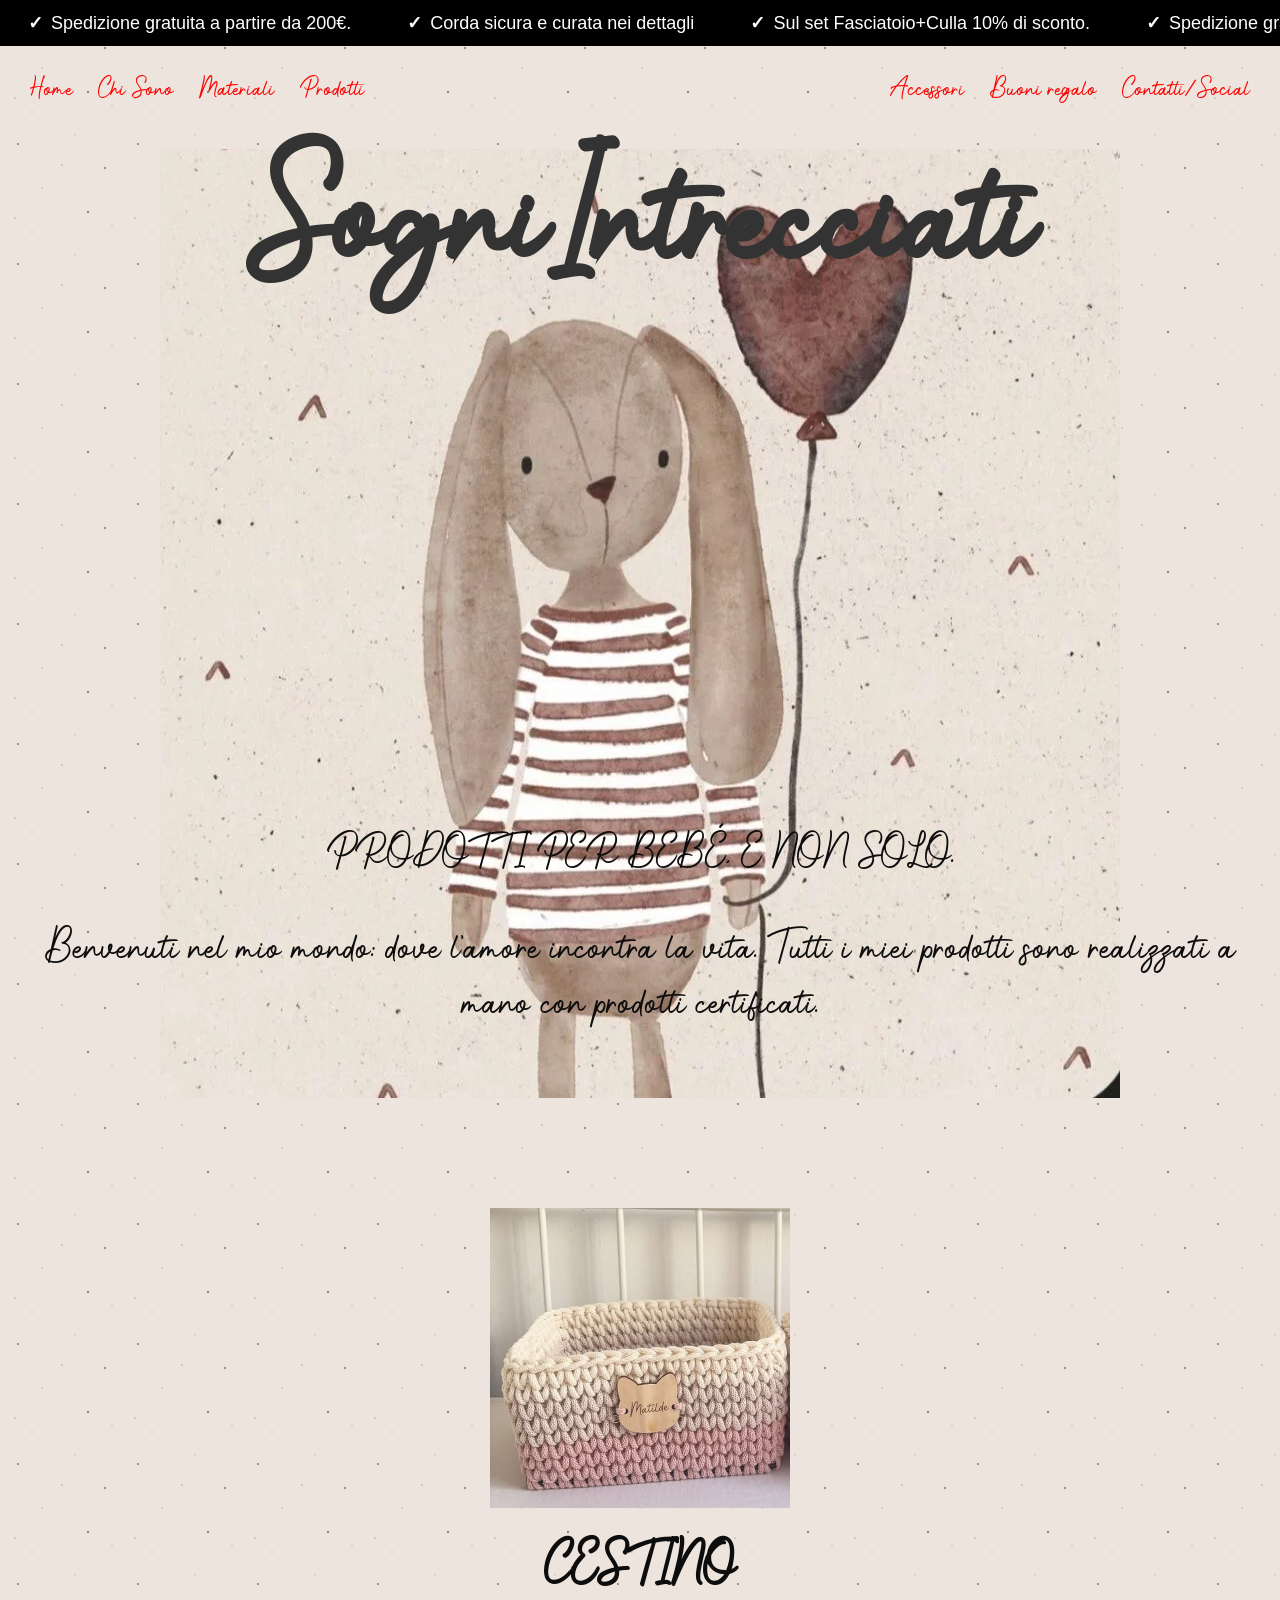
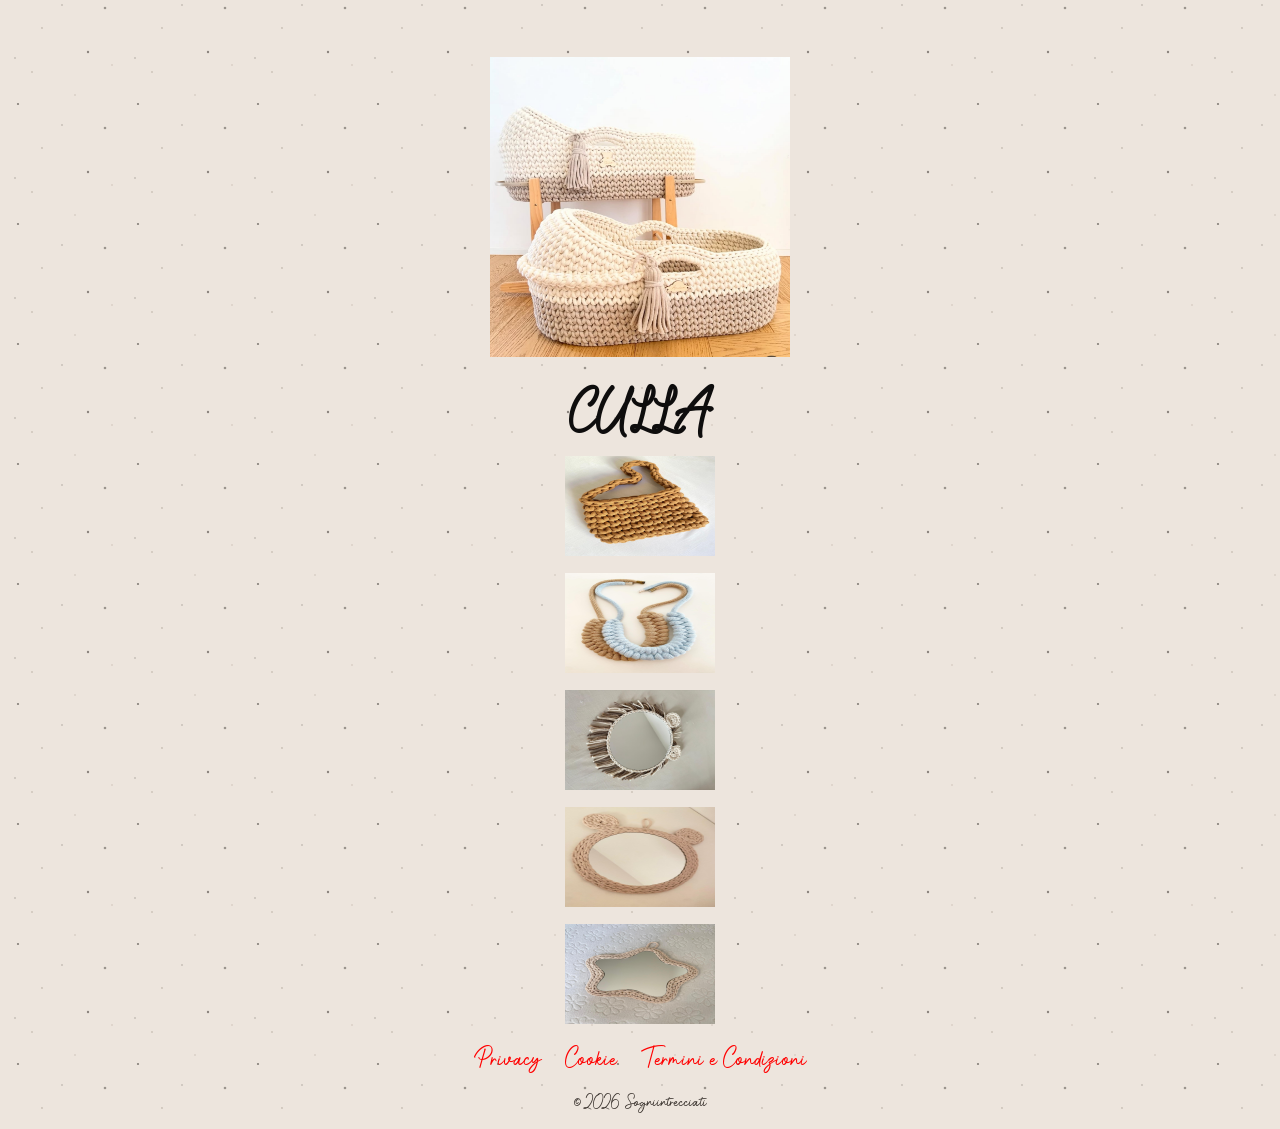
==== commit f1f54ac5: "aggiunto banner" ====
--- a/index.html
+++ b/index.html
@@ -15,22 +15,22 @@
     <div class="banner-check" role="region" aria-label="Punti di forza">
         <div class="banner-traccia">
             <ul class="banner-gruppo">
-                <li><span class="check" aria-hidden="true">✓</span> Fatto a mano con amore</li>
+                <li><span class="check" aria-hidden="true">✓</span> Spedizione gratuita a partire da 200€.</li>
                 <li><span class="check" aria-hidden="true">✓</span> Corda sicura e curata nei dettagli</li>
-                <li><span class="check" aria-hidden="true">✓</span> Creazioni uniche e personalizzabili</li>
-                <li><span class="check" aria-hidden="true">✓</span> Fatto a mano con amore</li>
+                <li><span class="check" aria-hidden="true">✓</span> Sul set Fasciatoio+Culla 10% di sconto.</li>
+                <li><span class="check" aria-hidden="true">✓</span> Spedizione gratuita a partire da 200€.</li>
                 <li><span class="check" aria-hidden="true">✓</span> Corda sicura e curata nei dettagli</li>
-                <li><span class="check" aria-hidden="true">✓</span> Creazioni uniche e personalizzabili</li>
+                <li><span class="check" aria-hidden="true">✓</span> Sul set Fasciatoio+Culla 10% di sconto.</li>
             </ul>
 
             <!-- Seconda metà identica -->
             <ul class="banner-gruppo" aria-hidden="true">
-                <li><span class="check" aria-hidden="true">✓</span> Fatto a mano con amore</li>
+                <li><span class="check" aria-hidden="true">✓</span> Spedizione gratuita a partire da 200€.</li>
                 <li><span class="check" aria-hidden="true">✓</span> Corda sicura e curata nei dettagli</li>
-                <li><span class="check" aria-hidden="true">✓</span> Creazioni uniche e personalizzabili</li>
-                <li><span class="check" aria-hidden="true">✓</span> Fatto a mano con amore</li>
+                <li><span class="check" aria-hidden="true">✓</span> Sul set Fasciatoio+Culla 10% di sconto.</li>
+                <li><span class="check" aria-hidden="true">✓</span> Spedizione gratuita a partire da 200€.</li>
                 <li><span class="check" aria-hidden="true">✓</span> Corda sicura e curata nei dettagli</li>
-                <li><span class="check" aria-hidden="true">✓</span> Creazioni uniche e personalizzabili</li>
+                <li><span class="check" aria-hidden="true">✓</span> Sul set Fasciatoio+Culla 10% di sconto.</li>
             </ul>
         </div>
     </div>
--- a/style.css
+++ b/style.css
@@ -139,10 +139,13 @@
   border-radius: 10px;
   align-content: center;
   margin-top: 20px;
+
 }
 
 .dettagli a {
   color: #0e0d0d;
+  font-weight: bolder;
+  font-size: 50px;
 }
 
 .culla {
@@ -185,6 +188,7 @@
   color: #FFFFFF;
   overflow: hidden;
   padding: 12px 0;
+  font-family: Arial, Helvetica, sans-serif;
 }
 
 .banner-traccia {
